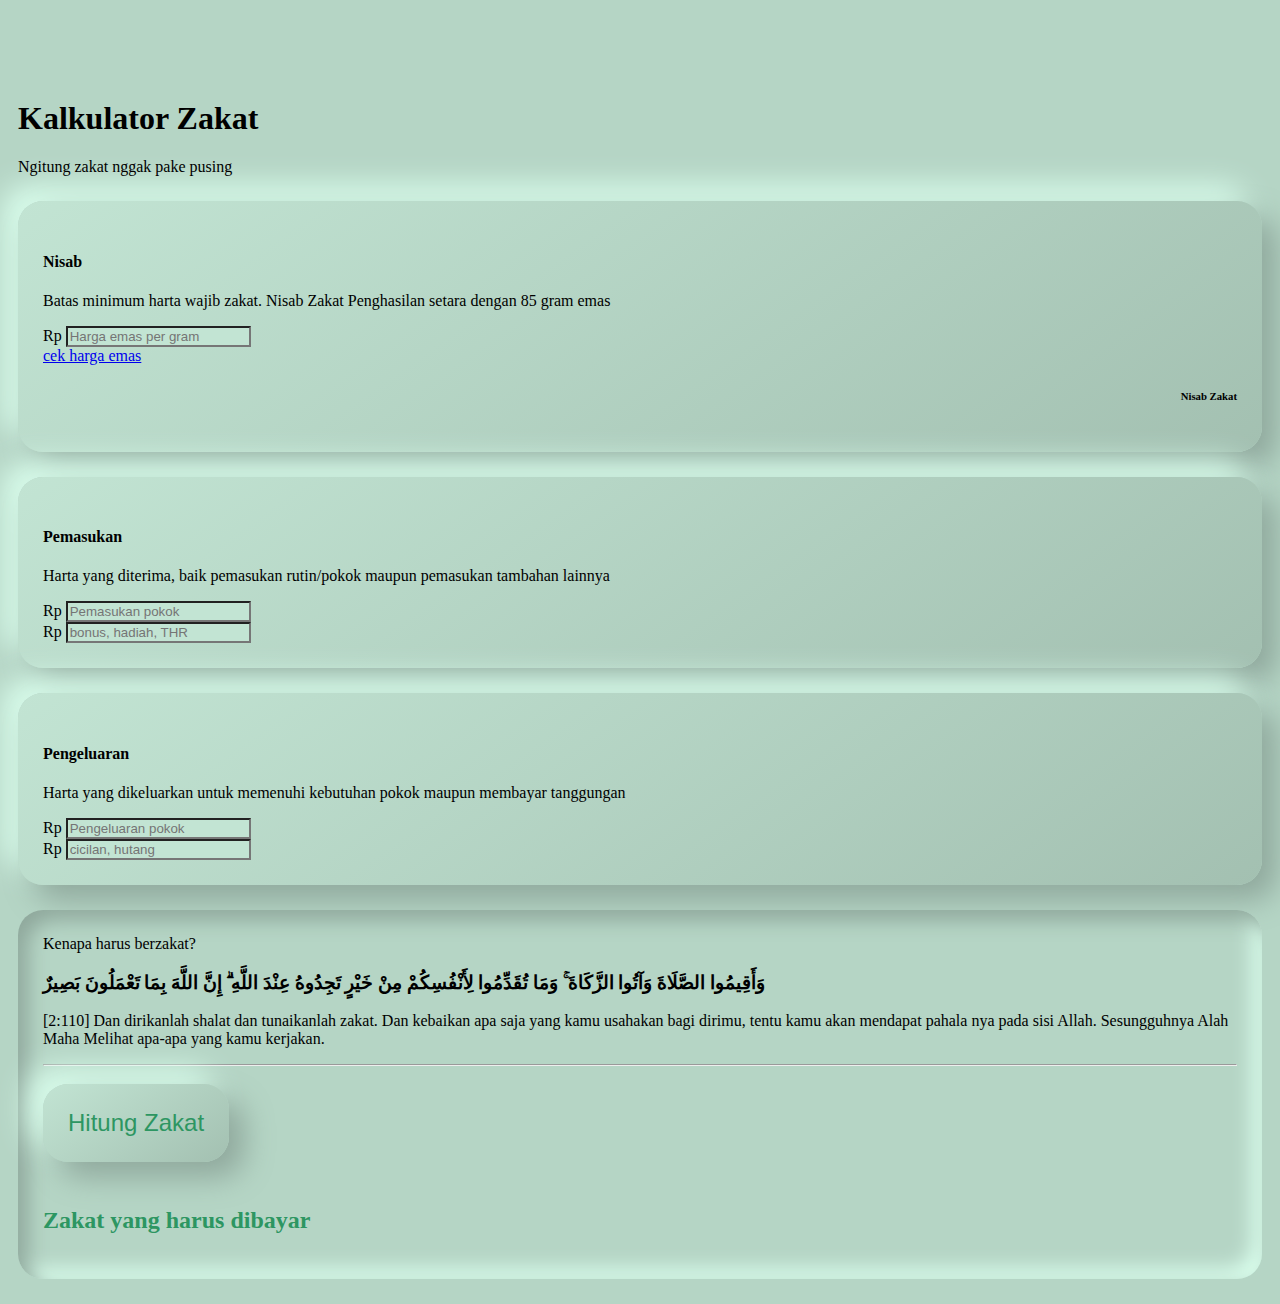
==== index.html @ 54041e25 "v" ====
<!doctype html>
<html lang="en">

<head>
  <meta charset="utf-8">
  <meta name="viewport" content="width=device-width, initial-scale=1">
  <link href="img/donation.png" rel="icon" />
  <title>Kalkulator Zakat</title>
  <link href="https://cdn.jsdelivr.net/npm/bootstrap@5.2.3/dist/css/bootstrap.min.css" rel="stylesheet"
    integrity="sha384-rbsA2VBKQhggwzxH7pPCaAqO46MgnOM80zW1RWuH61DGLwZJEdK2Kadq2F9CUG65" crossorigin="anonymous">
  <link rel="stylesheet" href="style.css">
</head>

<body>
  <div class="container">
    <div class="row">
      <div class="col-lg">
        <div class="judul">
          <h1>Kalkulator Zakat</h1>
          <p>
            Ngitung zakat nggak pake pusing
          </p>
        </div>
      </div>
    </div>
  </div>

  <div class="container">
    <div class="row justify-content-center">
      <div class="col-lg-4 col-md-6">
        <div class="timbul">
          <h4 class="title">Nisab</h4>
          <p class="description">
            Batas minimum harta wajib zakat. Nisab Zakat Penghasilan
            setara dengan 85 gram emas
          </p>
          <div class="input-group mb-3">
            <span class="input-group-text" id="basic-addon1">Rp</span>
            <input type="number" class="form-control text-end" id="emas" placeholder="Harga emas per gram" required />
          </div>
          <a href="https://harga-emas.org/">cek harga emas</a>
          <h6 style="text-align: right;" id="nisab">Nisab Zakat</h6>
        </div>

      </div>
      <div class="col-lg-4 col-md-6 mt-4 mt-md-0">
        <div class="timbul">
          <h4 class="title">Pemasukan</h4>
          <p class="description">
            Harta yang diterima, baik pemasukan rutin/pokok maupun
            pemasukan tambahan lainnya
          </p>
          <div class="input-group mb-3">
            <span class="input-group-text" id="basic-addon1">Rp</span>
            <input type="number" class="form-control text-end" id="masuk0" placeholder="Pemasukan pokok" required />
          </div>
          <div class="input-group mb-3">
            <span class="input-group-text" id="basic-addon1">Rp</span>
            <input type="number" class="form-control text-end" id="masuk1" placeholder="bonus, hadiah, THR" required />
          </div>
        </div>
      </div>
      <div class="col-lg-4 col-md-6 mt-4 mt-lg-0">
        <div class="timbul">
          <h4 class="title">Pengeluaran</h4>
          <p class="description">
            Harta yang dikeluarkan untuk memenuhi kebutuhan pokok maupun
            membayar tanggungan
          </p>
          <div class="input-group mb-3">
            <span class="input-group-text" id="basic-addon1">Rp</span>
            <input type="number" class="form-control text-end" id="keluar0" placeholder="Pengeluaran pokok" required />
          </div>
          <div class="input-group mb-3">
            <span class="input-group-text" id="basic-addon1">Rp</span>
            <input type="number" class="form-control text-end" id="keluar1" placeholder="cicilan, hutang" required />
          </div>
        </div>
      </div>
    </div>
  </div>

  <div class="container">
    <div class="row justify-content-center">
      <div class="col-lg">
        <div class="tenggelam0">
          <div class="alert">
            <span class="alert-inner--icon icon-lg"><span class="far fa-thumbs-up"></span></span>
            <span class="alert-heading">Kenapa harus berzakat?</span>
            <h3>
              وَأَقِيمُوا الصَّلَاةَ وَآتُوا الزَّكَاةَ ۚ وَمَا تُقَدِّمُوا لِأَنْفُسِكُمْ مِنْ خَيْرٍ تَجِدُوهُ عِنْدَ
              اللَّهِ ۗ إِنَّ اللَّهَ بِمَا تَعْمَلُونَ بَصِيرٌ
            </h3>
            <p class="description">
              [2:110] Dan dirikanlah shalat dan tunaikanlah zakat. Dan kebaikan
              apa saja yang kamu usahakan bagi dirimu, tentu kamu akan mendapat
              pahala nya pada sisi Allah. Sesungguhnya Alah Maha Melihat apa-apa
              yang kamu kerjakan.
            </p>
            <hr>
            <div class="d-grid">
              <button class="btn" type="button" onclick="hitung()">Hitung Zakat</button>
            </div>
            <h2 class="hsl-zakat" id="hasil">Zakat yang harus dibayar</h2>
          </div>
        </div>
      </div>
    </div>
    <script>
      document.getElementById("emas").onkeyup = function() {nisab()}
      function nisab() {
        // let x = document.getElementById("nisab");
        // x.value = document.getElementById("emas") * 85 / 12;
        var emas = document.getElementById("emas").value;
        var nisab = (parseFloat(emas) * 85)/12;
        document.getElementById("nisab").innerHTML = nisab;

        // var nisab = document.getElementById("emas") * 85 / 12;
      }
    </script>
    <script>
      function hitung() {
        var masuk0 = document.getElementById("masuk0").value;
        var masuk1 = document.getElementById("masuk1").value;
        var keluar0 = document.getElementById("keluar0").value;
        var keluar1 = document.getElementById("keluar1").value;
        // var hasil = ((parseFloat(masuk0) + parseFloat(masuk1)) - (parseFloat(keluar0) + parseFloat(keluar1))) * (2.5 / 100);

        // Conditional
        if (emas == "" || masuk0 == "" || keluar0 == "") {
          alert("Masukkan angka terlebih dahulu");
        }
        else {
          var hasil = ((parseFloat(masuk0) + parseFloat(masuk1)) - (parseFloat(keluar0) + parseFloat(keluar1))) * (2.5 / 100);
          document.getElementById("hasil").innerHTML = hasil;
        }
      }
    </script>
    <script src="https://cdn.jsdelivr.net/npm/@popperjs/core@2.11.6/dist/umd/popper.min.js"
      integrity="sha384-oBqDVmMz9ATKxIep9tiCxS/Z9fNfEXiDAYTujMAeBAsjFuCZSmKbSSUnQlmh/jp3"
      crossorigin="anonymous"></script>
    <script src="https://cdn.jsdelivr.net/npm/bootstrap@5.2.3/dist/js/bootstrap.min.js"
      integrity="sha384-cuYeSxntonz0PPNlHhBs68uyIAVpIIOZZ5JqeqvYYIcEL727kskC66kF92t6Xl2V"
      crossorigin="anonymous"></script>
</body>

</html>
---- style.css ----
body {
  background-color: #b5d5c5;
}
.judul {
  margin: 100px 10px 25px 10px;
  /* padding: 50px 25px 25px;
  border-radius: 25px;
  background: linear-gradient(145deg, #c2e4d3, #a3c0b1);
  box-shadow: 15px 15px 30px #8fa89c, -15px -15px 30px #dbffee; */
}
.timbul {
  margin: 25px 10px;
  padding: 30px 25px 25px;
  border-radius: 25px;
  background: linear-gradient(145deg, #c2e4d3, #a3c0b1);
  box-shadow: 15px 15px 30px #8fa89c, -15px -15px 30px #dbffee;
}
.tenggelam0 {
  margin: 25px 10px;
  padding: 25px 25px 25px;
  border-radius: 25px;
  background: #b5d5c5;
  box-shadow: inset 10px 10px 20px #8fa89c, inset -10px -10px 20px #dbffee;
}
.form-control {
  background-color: #c2e4d3;
}
$basic-addon1 {
  background-color: #c2e4d3;
}
.btn {
  margin: 10px 0px;
  padding: 25px;
  font-size: x-large;
  color: #2d9662;
  border: none;
  border-radius: 25px;
  background: linear-gradient(145deg, #c2e4d3, #a3c0b1);
  box-shadow: 15px 15px 30px #8fa89c, -15px -15px 30px #dbffee;
}
.hsl-zakat {
  padding-top: 15px;
  color: #2d9662;
}
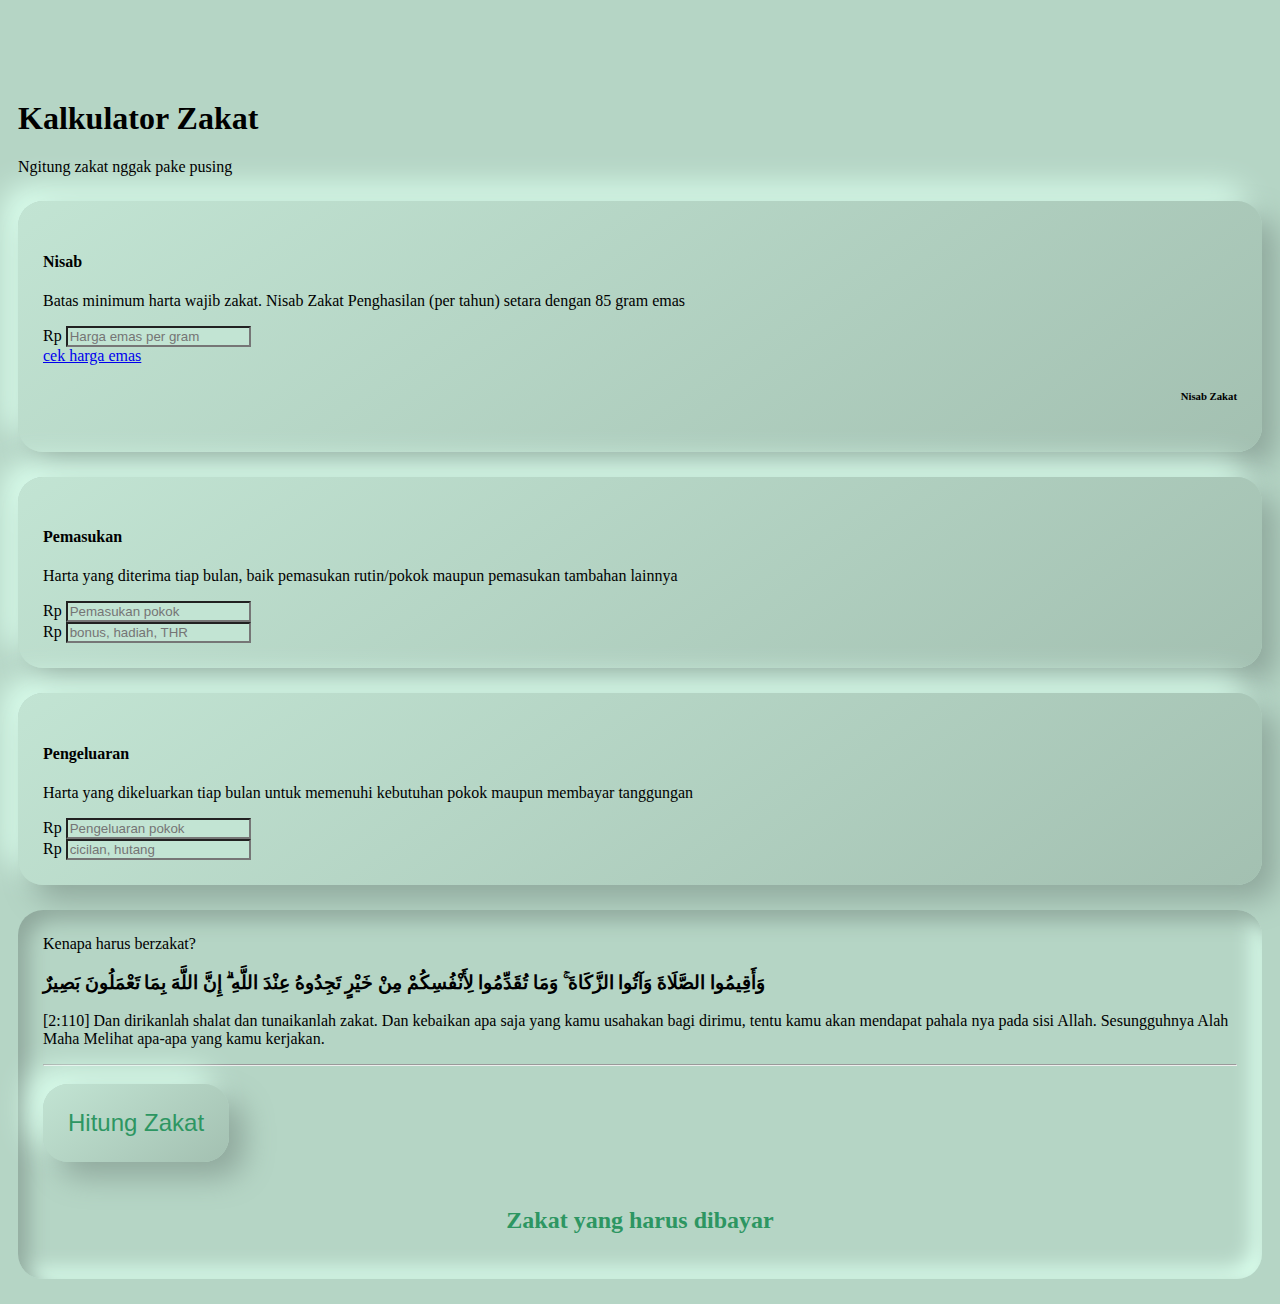
==== commit 749f5e44: "update event" ====
--- a/index.html
+++ b/index.html
@@ -31,12 +31,12 @@
         <div class="timbul">
           <h4 class="title">Nisab</h4>
           <p class="description">
-            Batas minimum harta wajib zakat. Nisab Zakat Penghasilan
+            Batas minimum harta wajib zakat. Nisab Zakat Penghasilan (per tahun)
             setara dengan 85 gram emas
           </p>
           <div class="input-group mb-3">
             <span class="input-group-text" id="basic-addon1">Rp</span>
-            <input type="number" class="form-control text-end" id="emas" placeholder="Harga emas per gram" required />
+            <input type="number" class="form-control text-end" id="emas" defaultvalue="0" placeholder="Harga emas per gram" required />
           </div>
           <a href="https://harga-emas.org/">cek harga emas</a>
           <h6 style="text-align: right;" id="nisab">Nisab Zakat</h6>
@@ -47,16 +47,16 @@
         <div class="timbul">
           <h4 class="title">Pemasukan</h4>
           <p class="description">
-            Harta yang diterima, baik pemasukan rutin/pokok maupun
+            Harta yang diterima tiap bulan, baik pemasukan rutin/pokok maupun
             pemasukan tambahan lainnya
           </p>
           <div class="input-group mb-3">
             <span class="input-group-text" id="basic-addon1">Rp</span>
-            <input type="number" class="form-control text-end" id="masuk0" placeholder="Pemasukan pokok" required />
+            <input type="number" class="form-control text-end" id="masuk0" defaultvalue="0" placeholder="Pemasukan pokok" required />
           </div>
           <div class="input-group mb-3">
             <span class="input-group-text" id="basic-addon1">Rp</span>
-            <input type="number" class="form-control text-end" id="masuk1" placeholder="bonus, hadiah, THR" required />
+            <input type="number" class="form-control text-end" id="masuk1" defaultvalue="0" placeholder="bonus, hadiah, THR" />
           </div>
         </div>
       </div>
@@ -64,16 +64,16 @@
         <div class="timbul">
           <h4 class="title">Pengeluaran</h4>
           <p class="description">
-            Harta yang dikeluarkan untuk memenuhi kebutuhan pokok maupun
+            Harta yang dikeluarkan tiap bulan untuk memenuhi kebutuhan pokok maupun
             membayar tanggungan
           </p>
           <div class="input-group mb-3">
             <span class="input-group-text" id="basic-addon1">Rp</span>
-            <input type="number" class="form-control text-end" id="keluar0" placeholder="Pengeluaran pokok" required />
+            <input type="number" class="form-control text-end" id="keluar0" defaultvalue="0" placeholder="Pengeluaran pokok" required />
           </div>
           <div class="input-group mb-3">
             <span class="input-group-text" id="basic-addon1">Rp</span>
-            <input type="number" class="form-control text-end" id="keluar1" placeholder="cicilan, hutang" required />
+            <input type="number" class="form-control text-end" id="keluar1" defaultvalue="0" placeholder="cicilan, hutang" />
           </div>
         </div>
       </div>
@@ -101,7 +101,7 @@
             <div class="d-grid">
               <button class="btn" type="button" onclick="hitung()">Hitung Zakat</button>
             </div>
-            <h2 class="hsl-zakat" id="hasil">Zakat yang harus dibayar</h2>
+            <h2 style="text-align: center;" class="hsl-zakat" id="hasil">Zakat yang harus dibayar</h2>
           </div>
         </div>
       </div>
@@ -120,18 +120,25 @@
     </script>
     <script>
       function hitung() {
+        var emas = document.getElementById("emas").value;
+        var nisab = (parseFloat(emas) * 85)/12;
+
         var masuk0 = document.getElementById("masuk0").value;
         var masuk1 = document.getElementById("masuk1").value;
         var keluar0 = document.getElementById("keluar0").value;
         var keluar1 = document.getElementById("keluar1").value;
-        // var hasil = ((parseFloat(masuk0) + parseFloat(masuk1)) - (parseFloat(keluar0) + parseFloat(keluar1))) * (2.5 / 100);
+        var hasil = ((parseFloat(masuk0) + parseFloat(masuk1)) - (parseFloat(keluar0) + parseFloat(keluar1))) * (2.5 / 100);
 
         // Conditional
         if (emas == "" || masuk0 == "" || keluar0 == "") {
-          alert("Masukkan angka terlebih dahulu");
+          // alert("Masukkan angka terlebih dahulu");
+          document.getElementById("hasil").innerHTML = "Masukkan angka terlebih dulu";
+        }
+        else if(hasil < nisab) {
+          document.getElementById("hasil").innerHTML = "Anda tidak wajib membayar zakat";
         }
         else {
-          var hasil = ((parseFloat(masuk0) + parseFloat(masuk1)) - (parseFloat(keluar0) + parseFloat(keluar1))) * (2.5 / 100);
+          // var hasil = ((parseFloat(masuk0) + parseFloat(masuk1)) - (parseFloat(keluar0) + parseFloat(keluar1))) * (2.5 / 100);
           document.getElementById("hasil").innerHTML = hasil;
         }
       }
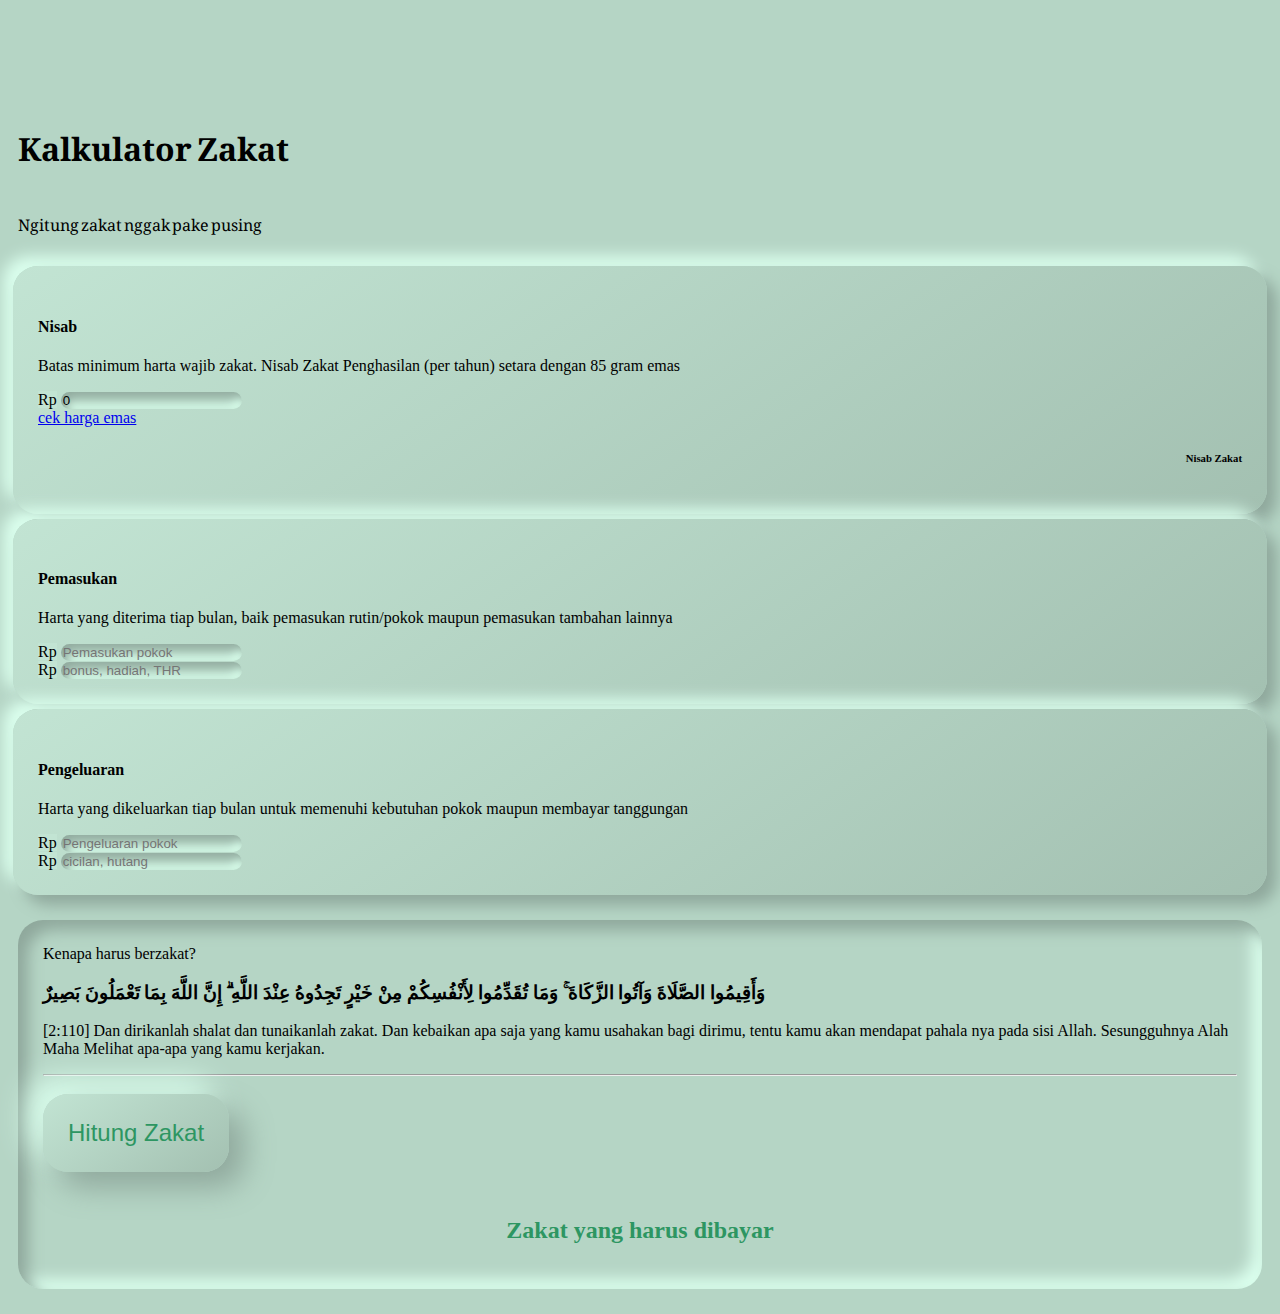
==== commit a9374cac: "ubah sedikit styling" ====
--- a/index.html
+++ b/index.html
@@ -8,6 +8,8 @@
   <title>Kalkulator Zakat</title>
   <link href="https://cdn.jsdelivr.net/npm/bootstrap@5.2.3/dist/css/bootstrap.min.css" rel="stylesheet"
     integrity="sha384-rbsA2VBKQhggwzxH7pPCaAqO46MgnOM80zW1RWuH61DGLwZJEdK2Kadq2F9CUG65" crossorigin="anonymous">
+  <link rel="preconnect" href="https://fonts.googleapis.com"><link rel="preconnect" href="https://fonts.gstatic.com" crossorigin>
+  <link href="https://fonts.googleapis.com/css2?family=Noto+Nastaliq+Urdu:wght@500&display=swap" rel="stylesheet">
   <link rel="stylesheet" href="style.css">
 </head>
 
@@ -36,7 +38,7 @@
           </p>
           <div class="input-group mb-3">
             <span class="input-group-text" id="basic-addon1">Rp</span>
-            <input type="number" class="form-control text-end" id="emas" defaultvalue="0" placeholder="Harga emas per gram" required />
+            <input type="number" class="form-control text-end" id="emas" value="0" placeholder="Harga emas per gram" required />
           </div>
           <a href="https://harga-emas.org/">cek harga emas</a>
           <h6 style="text-align: right;" id="nisab">Nisab Zakat</h6>
@@ -106,6 +108,20 @@
         </div>
       </div>
     </div>
+
+    <script>
+      let Set = inputData.Set.split(","); // split array into line items by the comma delimiter
+let Default = inputData.Default; // default value to set for blank/empty/null items
+
+// FOR loop to iterate over each array item
+for (let i = 0; i < Set.length ; i++) {
+  if (Set[i] == "" || Set[i] == null) {
+    Set[i] = Default; // sets default value
+  }
+}
+
+output = [{Set, Default}];
+    </script>
     <script>
       document.getElementById("emas").onkeyup = function() {nisab()}
       function nisab() {
--- a/style.css
+++ b/style.css
@@ -1,31 +1,34 @@
+@import url('https://fonts.googleapis.com/css2?family=Noto+Nastaliq+Urdu:wght@500&display=swap');
+
 body {
   background-color: #b5d5c5;
 }
 .judul {
   margin: 100px 10px 25px 10px;
+  font-family: 'Noto Nastaliq Urdu', serif;
   /* padding: 50px 25px 25px;
   border-radius: 25px;
   background: linear-gradient(145deg, #c2e4d3, #a3c0b1);
   box-shadow: 15px 15px 30px #8fa89c, -15px -15px 30px #dbffee; */
 }
 .timbul {
-  margin: 25px 10px;
+  margin: 5px 5px;
   padding: 30px 25px 25px;
   border-radius: 25px;
   background: linear-gradient(145deg, #c2e4d3, #a3c0b1);
-  box-shadow: 15px 15px 30px #8fa89c, -15px -15px 30px #dbffee;
+  box-shadow: 10px 10px 15px #8fa89c, -10px -10px 15px #dbffee;
 }
 .tenggelam0 {
   margin: 25px 10px;
   padding: 25px 25px 25px;
   border-radius: 25px;
   background: #b5d5c5;
-  box-shadow: inset 10px 10px 20px #8fa89c, inset -10px -10px 20px #dbffee;
+  box-shadow: inset 10px 10px 15px #8fa89c, inset -10px -10px 15px #dbffee;
 }
 .form-control {
   background-color: #c2e4d3;
 }
-$basic-addon1 {
+#basic-addon1 {
   background-color: #c2e4d3;
 }
 .btn {
@@ -42,3 +45,9 @@
   padding-top: 15px;
   color: #2d9662;
 }
+.form-control {
+  border: none;
+  border-radius: 10px;
+  background: #b5d5c5;
+  box-shadow: inset 5px 5px 10px #91aa9e, inset -5px -5px 10px #d9ffec;
+}
